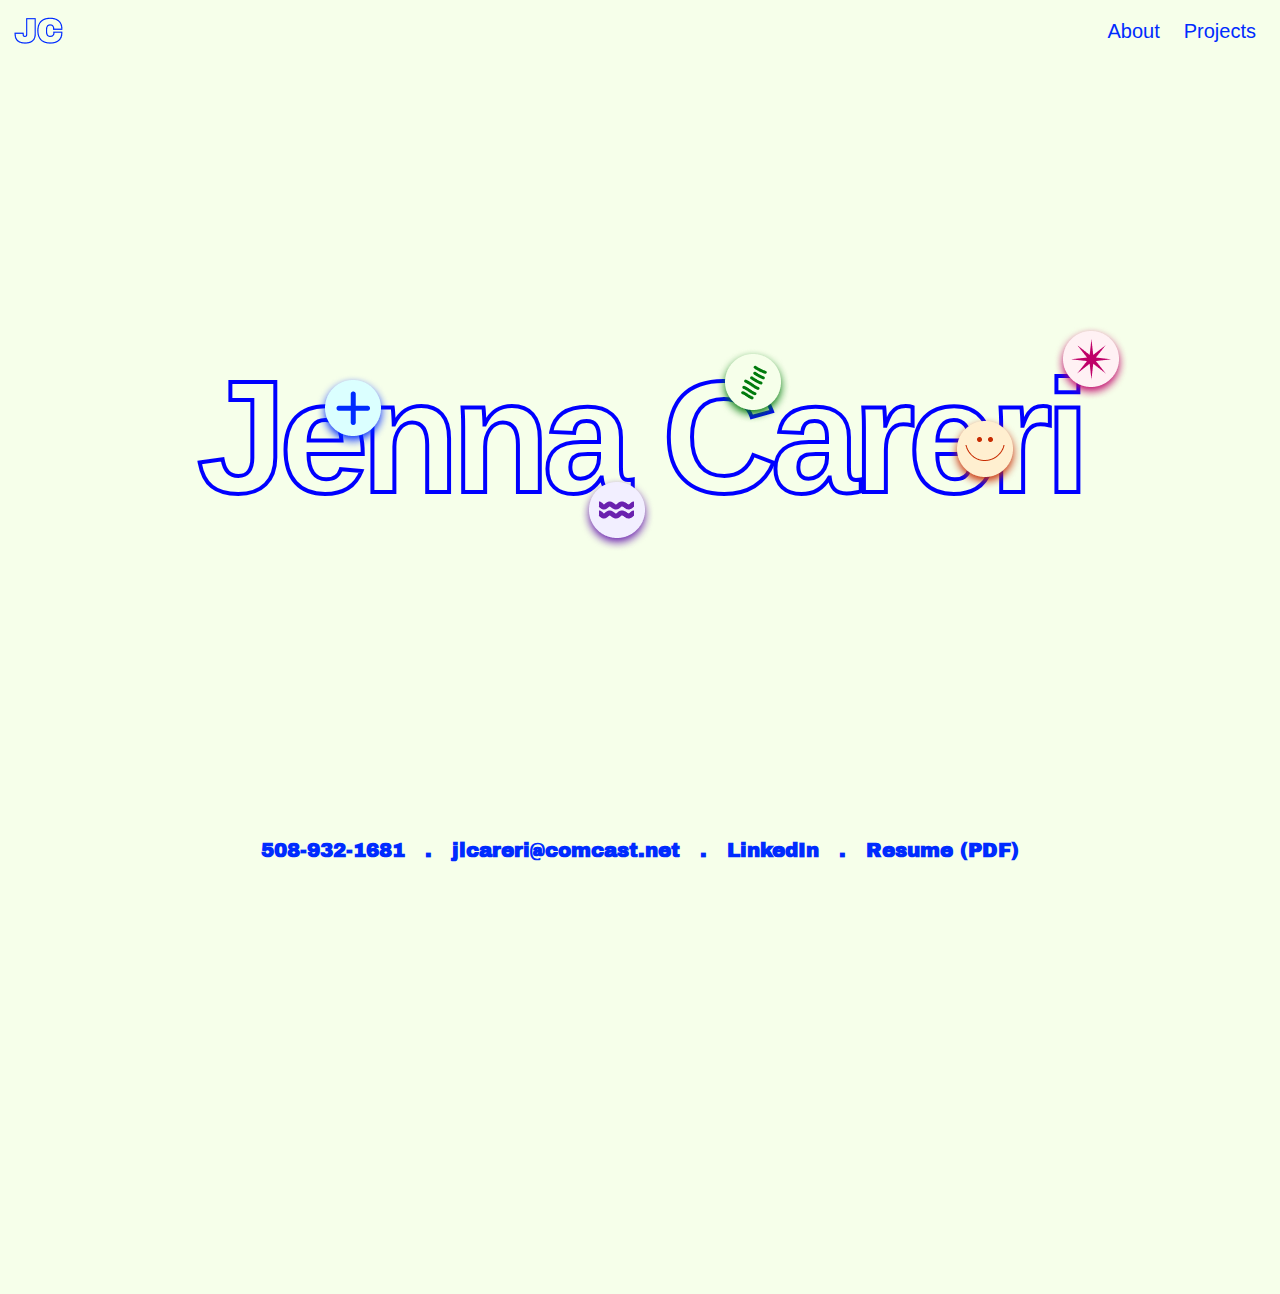
==== index.html @ 5a7331b0 "first-commit" ====
<!DOCTYPE html>
<html lang="en">
<head>
    <meta charset="UTF-8">
    <meta name="viewport" content="width=device-width, initial-scale=1.0">
    <title>Portfolio</title>
    <!-- Bootstrap CSS -->
    <link rel="stylesheet" href="https://cdn.jsdelivr.net/npm/bootstrap@5.0.2/dist/css/bootstrap.min.css">
    
    <link rel="stylesheet" href="assets/css/style.css">
</head>
<body>
    <div class="wrapper">
        <div class="header">
            <div class="navbar-content">
                <nav class="navbar navbar-expand">
                    <div class="container">
                        <a class="navbar-brand" href="index.html">
                            <img src="assets/images/logo-blue.png" class="mw-100 logo-img">
                        </a>
                        <button class="navbar-toggler" type="button" data-bs-toggle="collapse" data-bs-target="#navbarSupportedContent" aria-controls="navbarSupportedContent" aria-expanded="false" aria-label="Toggle navigation">
                            <i class="fas fa-bars"></i>
                        </button>
                        <div class="collapse navbar-collapse" id="navbarSupportedContent">
                            <ul class="navbar-nav ms-auto mb-2 mb-lg-0 align-items-center">
                                <li class="nav-item">
                                    <a class="nav-link" href="about.html">About</a>
                                </li>
                                <li class="nav-item dropdown">
                                  <a class="nav-link dropdown-toggle" href="#" role="button" data-bs-toggle="dropdown" aria-expanded="false">
                                    Projects
                                  </a>
                                  <ul class="dropdown-menu">
                                    <li><a class="dropdown-item" href="ebay.html">eBay currency conversion</a></li>
                                    <li><a class="dropdown-item" href="mobile-app.html">Pocket Local mobile app</a></li>
                                    <li><a class="dropdown-item" href="urban.html">Crossroads Urban Center redesign</a></li>
                                    <li><a class="dropdown-item" href="snippets.html">Extras and snippets</a></li>
                                  </ul>
                                </li>
                            </ul>
                        </div>
                    </div>
                </nav>
            </div>
        </div>
        <div class="main-content">
            <div class="index-content">
                <div class="container">
                    <div class="float-text">
                        <span>J</span>                   
                        <span>
                            e
                            <div class="vector vector-blue"><a href="#" class="index-dk-hover" data-target="float-blue"><img src="assets/images/Blue.png" class=""></a></div>                
                        </span>                   
                        <span class="text-img" data-id="float-blue"><a href="#"><img src="assets/images/index-1.png" alt=""></a></span>                   
                        <span>n</span>                   
                        <span>n</span>                   
                        <span>
                            a
                            <div class="vector vector-purple"><a href="#" class="index-dk-hover" data-target="float-purple"><img src="assets/images/Purple.png" class=""></a></div>
                        </span>                   
                        <span class="text-img" data-id="float-purple"><a href="#"><img src="assets/images/index-2.png" alt=""></a></span>                   
                        <span class="nbsp">&nbsp;</span>  
                        <span>
                            C
                            <div class="vector vector-green"><a href="#" class="index-dk-hover" data-target="float-green"><img src="assets/images/Green.png" class=""></a></div>
                        </span>                   
                        <span class="text-img" data-id="float-green"><a href="#"><img src="assets/images/index-3.png" alt=""></a></span>                   
                        <span>a</span>                   
                        <span>r</span>                   
                        <span>
                            e
                            <div class="vector vector-orange"><a href="#" class="index-dk-hover" data-target="float-orange"><img src="assets/images/Orange.png" class=""></a></div>
                        </span>                   
                        <span class="text-img" data-id="float-orange"><a href="#"><img src="assets/images/index-4.png" alt=""></a></span>                   
                        <span>r</span>                   
                        <span>
                            i
                            <div class="vector vector-pink"><a href="#" class="index-dk-hover" data-target="float-pink"><img src="assets/images/Pink.png" class=""></a></div>
                        </span>   
                        <span class="text-img" data-id="float-pink"><a href="#"><img src="assets/images/index-5.png" alt=""></a></span>                   
                    </div>
                </div>
            </div>
        </div>
        <div class="index-footer">
            <div class="container">
                <div class="if-links">
                    <div class="if-link"><a href="tel:508-932-1681">508-932-1681</a></div>
                    <div class="if-link">.</div>
                    <div class="if-link"><a href="mailto:jlcareri@comcast.net">jlcareri@comcast.net</a></div>
                    <div class="if-link">.</div>
                    <div class="if-link"><a href="https://www.linkedin.com/in/jennacareri/" target="_blank">LinkedIn</a></div>
                    <div class="if-link">.</div>
                    <div class="if-link"><a href="#">Resume (PDF)</a></div>
                </div>
            </div>
        </div>
        <div class="footer-section">
            <div class="footer-content">
                <div class="container">
                    <div class="row w-100 mx-auto">
                        <div class="col-lg-7 col-md-7 col-sm-12 col-12">
                            <div class="footer-links">
                                <div class="footer-link"><a href="about.html">About</a></div>
                                <div class="footer-link"><a href="ebay.html">eBay currency conversion experience</a></div>
                                <div class="footer-link"><a href="mobile-app.html">Pocket Local mobile app</a></div>
                                <div class="footer-link"><a href="urban.html">Crossroads Urban Center redesign</a></div>
                                <div class="footer-link"><a href="snippets.html">Extras and snippets</a></div>
                            </div>
                        </div>
                        <div class="col-lg-5 col-md-5 col-sm-12 col-12">
                            <div class="right-content-flex">
                                <div class="top-content">
                                    <div class="contact-info"><a href="tel:508-932-1681">508-932-1681</a></div>
                                    <div class="contact-info"><a href="mailto:jlcareri@comcast.net">jlcareri@comcast.net</a></div>
                                    <div class="contact-info"><a href="https://www.linkedin.com/in/jennacareri/" target="_blank">LinkedIn</a></div>
                                    <div class="contact-info"><a href="#">Resume (PDF)</a></div>
                                </div>
                                <div class="bottom-content">
                                    <div>Salt Lake City, UT</div>
                                    <div>Website coded by @username_here</div>
                                </div>
                            </div>
                        </div>
                    </div>
                </div>
            </div>
        </div>
    </div>
    

    <!-- Jquery CDN -->
    <script src="https://cdnjs.cloudflare.com/ajax/libs/jquery/3.4.1/jquery.min.js"></script>
    <!-- Bootstrap JS -->
    <script src="https://cdn.jsdelivr.net/npm/bootstrap@5.0.2/dist/js/bootstrap.bundle.min.js"></script>
    <script>
        $(document).ready(function(){
            // index text hover function
            var dataTargeted ;
            $(".index-dk-hover").mouseover(function(){
                setTimeout(() => {
                    $(".float-text").removeClass(dataTargeted);
                    $(".float-text .text-img").removeClass("active");
                    dataTargeted = $(this).attr("data-target");
                    $(".float-text").addClass(dataTargeted);
                    $(".float-text .text-img").each(function() {
                        if ($(this).attr("data-id") == dataTargeted) {
                            $(this).addClass("active");
                        }
                    });
                }, 400);
            });
            $(".index-content").hover(function(){},function(){
                $(".float-text").removeClass(dataTargeted);
                $(".float-text .text-img").removeClass("active");
            });
        
            // index text position fixed
            var headerH = $('.index-content').scrollTop();
            // console.log($(window).scrollTop());
            $(window).scroll(function() {
                if($(window).scrollTop() > 50){
                    $(".index-footer").hide();
                }else{
                    $(".index-footer").show();
                }
                console.log($('.index-content')[0].offsetTop - $(window).scrollTop());
                if ($('.index-content')[0].offsetTop - $(window).scrollTop() < 30) {
                    console.log(1231);
                    $(".index-content").addClass("top-fixed");
                }else{
                    $(".index-content").removeClass("top-fixed");
                }
            // console.log($('.index-content')[0].offsetTop);
                var headerH = $('.index-content').outerHeight(true);
                // console.log(headerH);
            });
            
        });
    </script>
</body>
</html>
---- assets/css/style.css ----
@font-face {
    font-family: 'ArchivoBlack';
    src: url("fonts/ArchivoBlack-Regular.woff2") format("woff2"),
      url("fonts/ArchivoBlack-Regular.woff") format("woff");
}
@import url('https://fonts.googleapis.com/css2?family=Archivo+Black&display=swap');

*{
    padding: 0px;
    margin: 0px;
    box-sizing: border-box;
}

body {
    font-size: 20px;
    font-weight: 400;
    line-height: 26.94px;
    font-family: "Archivo Black", sans-serif;
    padding-top: 55px;
    background-color: #F6FFEA;
    overflow-x: hidden;
    scroll-behavior: smooth;
}
.container {
    max-width: 1280px;
}
a,
.btn {
    color: inherit;
    outline: 0px !important;
    box-shadow: none !important;
    text-decoration: none;
    display: inline-block;
}
.btn-main {
    color: #fff;
    width: 325px;
    max-width: 100%;
    padding: 20px 30px;
    font-size: 22px;
    font-weight: 600;
    line-height: 23.94px;
    border-radius: 50px;
    letter-spacing: 1px;
}
.btn-main:hover {
    color: #fff;
    opacity: 0.9;
}
.wrapper {
    position: relative;
    z-index: 10;
}
.header .navbar-content{
    background-color: #F6FFEA;
    position: fixed;
    top: 0px;
    width: 100%;
    left: 0px;
    z-index: 10000;
}
.dropdown-toggle::after{
    display: none;
}
.navbar-expand .navbar-nav .dropdown-menu{
    right: 10px;
    left: auto;
    background-color: #F6FFEA;
    border: 0px;
    border-radius: 0px !important;
    box-shadow: 0 .5rem 1rem rgba(0,0,0,.15);
}
.dropdown-item,
.header .navbar-content .navbar-nav .nav-link{
    color: #002BFF;
    font-weight: 400;
    padding: 8px 12px;
    text-align: center;
}
.dropdown-item:hover,
.header .navbar-content .navbar-nav .nav-link.show,
.header .navbar-content .navbar-nav .nav-link:hover{
    font-style: italic;
}
.dropdown-item:hover {
    background-color: transparent;
    color: #002BFF;
}
.main-content {
    padding: 20px 0px;
    min-height: calc(100vh - 135px);
    position: relative;
    z-index: 100;
    background-color: #F6FFEA;
    display: flex;
    align-items: center;
    justify-content: center;
}

.footer-section {
    position: relative;
    z-index: -10;
    min-height: 392px;
}
.footer-section .footer-content {
    background-color: #002BFF;
    padding: 50px 0px;
    position: fixed;
    bottom: 0px;
    width: 100%;
    z-index: 90;
    left: 0px;

}
.footer-content .footer-link a {
    font-size: 34px;
    font-weight: 700;
    line-height: 37.17px;
    font-family: 'ArchivoBlack';
    color: #F6FFEA;
    margin-bottom: 24px;
}
.footer-content .right-content-flex a:hover, 
.footer-content .footer-link a:hover {
    text-decoration: underline;
}
.footer-content .footer-link:last-child a {
    margin-bottom: 0px;
}
.footer-content  .right-content-flex {
    display: flex;
    flex-direction: column;
    justify-content: space-between;
    gap: 12px;
    height: 100%;
    color: #F6FFEA;
    text-align: end;
}
.footer-content .right-content-flex a {
    font-weight: 700;
    line-height: 21.76px;
    
    font-family: 'ArchivoBlack';
    color: #F6FFEA;
}


/* index page style */

.index-content {
    width: 100%;
}
.index-content.top-fixed {
    position: fixed;
    left: 0px;
    top: 50px;
}
.float-text{
    font-size: 160px;
    line-height: 174.08px;
    -webkit-text-stroke: 4px blue;
    font-weight: 900;
    display: flex;
    align-items: center;
    color: transparent;
    justify-content: center;
    position: relative;
    transition: 0.3s all;
    letter-spacing: -7px;
}
.float-text span {
    position: relative;
}
.float-text span .vector {
    position: absolute;
    z-index: 10;
}
.float-text span .vector a{
    display: flex;
}
/* .float-text .text-img img, */
.float-text .text-img{
    width: 0px;
    opacity: 0;
    /* overflow: hidden; */
    transition: 0.3s all;
}
/* .float-text .text-img.active img, */
.float-text .text-img.active{
    width: 100%;
    padding-left: 20px;
    opacity: 1; 
}

.float-text.float-blue{
    left: 270px;
}
.float-text span .vector.vector-blue {
    top: 24px;
    right: -30px;
}
.float-text.float-purple{
    left: -50px;
}
.float-text.float-purple .nbsp{
    display: none;
}
.float-text span .vector.vector-purple {
    bottom: -27px;
    right: -30px;
}
.float-text.float-green{
    left: -192px;
}
.float-text span .vector.vector-green {
    top: -2px;
    right: -20px;
}
.float-text.float-orange{
    left: -435px;
}
.float-text span .vector.vector-orange {
    top: 65px;
    right: -33px;
}
.float-text.float-pink{
    left: -589px;
}
.float-text.float-pink .text-img.active{
    padding-left: 40px;
}
.float-text span .vector.vector-pink {
    top: -25px;
    right: -46px;
}

.index-footer {
    padding: 20px 0px 40px;
    background-color: #F6FFEA;
}
.index-footer .if-links {
    display: flex;
    justify-content: center;
    gap: 20px;
    color: #002BFF;
    font-weight: 700;
    line-height: 21.76px;
}
.index-footer .if-links .if-link a,
.index-footer .if-links .if-link {
    font-family: 'ArchivoBlack';
    color: #002BFF;
    font-weight: 700;
    line-height: 21.76px;
}




/* about page style */

.about-body .navbar-expand .navbar-nav .dropdown-menu,
.about-body .main-content,
.about-body .header .navbar-content,
.about-body {
    background-color: #FFF1F4;
}
.about-body .main-content {
    min-height: calc(100vh - 55px);
}
.about-body .dropdown-item:hover,
.about-body .dropdown-item,
.about-body .header .navbar-content .navbar-nav .nav-link {
    color: #BF0068;
}
.about-body .footer-section .footer-content{
    background-color: #BF0068;
}
.about-content {
    max-width: 950px;
    padding-left: 10px;
    position: relative;
    margin: auto;
    color: #BF0068;
    border-left: 2px solid #BF0068;
}
.about-content::before,
.about-content::after {
    content: "";
    position: absolute;
    width: 20px;
    height: 20px;
    border-radius: 50%;
    background-color: #BF0068;
    top: 0px;
    left: -11px;
}
.about-content::after {
    top: auto;
    bottom: 0px;
}
.about-content .img {
    box-shadow: 0 .5rem 1rem rgba(0,0,0,.15);
}
.about-content .heading {
    font-family: 'ArchivoBlack';
    font-size: 36px;
    font-weight: 700;
    line-height: 39.17px;
    margin-bottom: 30px;
}
.about-content .title {
    font-family: 'ArchivoBlack';
    font-size: 24px;
    font-weight: 600;
    line-height: 26.11px;
    margin-bottom: 15px;
}
.about-content .text {
    font-weight: 500;
    margin-bottom: 30px;
}
.about-content .btn-main {
    background-color: #BF0068;
}
.about-body .mb-60 {
    margin-bottom: 60px;
}
.about-content .af-links {
    display: flex;
    gap: 20px;
}
.about-content .af-links .af-link,
.about-content .af-links .af-link a {
    color: #BF0068;
    font-family: 'ArchivoBlack';
    font-size: 30px;
    font-weight: 700;
    line-height: 32.64px;
}

/* bottom menu style for project pages */

.boottom-menu {
    padding: 20px;
    position: fixed;
    width: 100%;
    left: 0px;
    overflow-x: auto;
    top: -50px;
    z-index: 9999;
    transition: 0.3s all;
}
.boottom-menu.active {
    top: 55px;
}
.boottom-menu .bm-flex{
    display: flex;
    gap: 70px;
    align-items: center;
    justify-content: center;
}
.boottom-menu .bm-flex a{
    display: inline-block;
    color: #F2EFFF;
}
.boottom-menu .bm-flex a.active{
    font-style: italic;
}


/* project pages common style */

.project-page .main-content {
    min-height: calc(100vh - 55px);
}
.project-page .hero-section {
    padding-top: 90px;
    font-family: 'ArchivoBlack';
    margin-bottom: 60px;
}
.project-page .hero-section .heading {
    font-size: 70px;
    font-weight: 700;
    line-height: 76.16px;
    margin-bottom: 30px;
}
.project-page .hero-section .text {
    font-size: 40px;
    font-weight: 700;
    line-height: 43.52px;
    margin-bottom: 50px;
}
.project-page .tabs-content {
    border-left: 1px solid #fff;
    color: #fff;
    position: relative;
    margin-bottom: 60px;
    padding-left: 12px;
}
.project-page .tabs-content::after {
    content: "";
    position: absolute;
    width: 20px;
    height: 20px;
    border-radius: 50%;
    background-color: #fff;
    bottom: 0px;
    left: -11px;
}
.project-page .tabs-content .tab-section {
    padding-bottom: 60px;
}
.project-page .tabs-content .tab-section:last-child {
    padding-bottom: 0px;
}
.project-page .tabs-content .heading {
    font-size: 36px;
    font-weight: 700;
    line-height: 39.17px;
    margin-bottom: 30px;
    position: relative;
}

.project-page .tabs-content .heading::before {
    content: "";
    position: absolute;
    width: 20px;
    height: 20px;
    border-radius: 50%;
    background-color: #fff;
    top: 0px;
    left: -35px;
}
.project-page .tabs-content .title {
    font-size: 24px;
    font-weight: 700;
    line-height: 26.11px;
    margin-bottom: 15px;
}
.project-page .tabs-content .text {
    margin-bottom: 30px;
}
.project-page .tabs-content .methodology-buttons {
    display: flex;
    align-items: center;
    gap: 20px;
    flex-wrap: wrap;
}
.project-page .tabs-content .btn-main {
    width: auto;
    font-family: 'ArchivoBlack';
    padding: 15px 25px;
}
.project-page .tabs-content #final-designs .btn-main {
    padding: 20px 30px;
}
.project-page .tabs-content .my-60 {
    margin: 60px 0px;
}



/* ebay page style  */

.ebay-body .boottom-menu,
.ebay-body .navbar-expand .navbar-nav .dropdown-menu,
.ebay-body .main-content,
.ebay-body .header .navbar-content,
.ebay-body {
    background-color: #002BFF;
}
.ebay-body .tabs-content .tab-section,
.ebay-body .hero-section,
.ebay-body .dropdown-item:hover,
.ebay-body .dropdown-item,
.ebay-body .header .navbar-content .navbar-nav .nav-link {
    color: #DBFFFF;
}
.ebay-body .tabs-content .btn-main,
.ebay-body .tabs-content::after,
.ebay-body .tabs-content .heading::before,
.ebay-body .footer-section .footer-content{
    background-color: #DBFFFF;
}
.ebay-body .tabs-content .btn-main,
.ebay-body .footer-content .right-content-flex,
.ebay-body .footer-content .right-content-flex a,
.ebay-body .footer-content .footer-link a {
    color: #002BFF;
}

.ebay-body .tabs-content .excerpts-card {
    width: 100%;
    max-width: 248px;
    padding: 20px;
    background-color: #fff;
    color: #002BFF;
}
.ebay-body .tabs-content .excerpts-card .heading {
    font-size: 25px;
    line-height: 27.2px;
    margin-bottom: 5px;
    font-family: 'ArchivoBlack';
}
.ebay-body .tabs-content .excerpts-card .heading::before {
    display: none;
}
.ebay-body .tabs-content .excerpts-card .title {
    font-size: 20px;
    line-height: 21.76px;
    font-family: 'ArchivoBlack';
}
.ebay-body .tabs-content .excerpts-card .text {
    font-size: 18px;
    letter-spacing: -1px;
    margin-bottom: 0px;
}

/* mobile-app page style */

.mobile-app-body .boottom-menu,
.mobile-app-body .navbar-expand .navbar-nav .dropdown-menu,
.mobile-app-body .main-content,
.mobile-app-body .header .navbar-content,
.mobile-app-body {
    background-color: #6A21AE;
}
.mobile-app-body .tabs-content .tab-section,
.mobile-app-body .hero-section,
.mobile-app-body .dropdown-item:hover,
.mobile-app-body .dropdown-item,
.mobile-app-body .header .navbar-content .navbar-nav .nav-link {
    color: #F2EFFF;
}
.mobile-app-body .tabs-content .btn-main,
.mobile-app-body .tabs-content::after,
.mobile-app-body .tabs-content .heading::before,
.mobile-app-body .footer-section .footer-content{
    background-color: #F2EFFF;
}
.mobile-app-body .tabs-content .btn-main,
.mobile-app-body .footer-content .right-content-flex,
.mobile-app-body .footer-content .right-content-flex a,
.mobile-app-body .footer-content .footer-link a {
    color: #6A21AE;
}

/* snippets page style */

.snippets-body .boottom-menu,
.snippets-body .navbar-expand .navbar-nav .dropdown-menu,
.snippets-body .main-content,
.snippets-body .header .navbar-content,
.snippets-body {
    background-color: #C72B01;
}
.snippets-body .tabs-content .tab-section,
.snippets-body .hero-section,
.snippets-body .dropdown-item:hover,
.snippets-body .dropdown-item,
.snippets-body .header .navbar-content .navbar-nav .nav-link {
    color: #FFEFD0;
}
.snippets-body .tabs-content .btn-main,
.snippets-body .tabs-content::after,
.snippets-body .tabs-content .heading::before,
.snippets-body .footer-section .footer-content{
    background-color: #FFEFD0;
}
.snippets-body .tabs-content .btn-main,
.snippets-body .footer-content .right-content-flex,
.snippets-body .footer-content .right-content-flex a,
.snippets-body .footer-content .footer-link a {
    color: #C72B01;
}
.snippets-body .snippets-overview-img {
    border-radius: 20px;
}

/* urban page style */

.urban-body .boottom-menu,
.urban-body .navbar-expand .navbar-nav .dropdown-menu,
.urban-body .main-content,
.urban-body .header .navbar-content,
.urban-body {
    background-color: #007A0C;
}
.urban-body .tabs-content .tab-section,
.urban-body .hero-section,
.urban-body .dropdown-item:hover,
.urban-body .dropdown-item,
.urban-body .header .navbar-content .navbar-nav .nav-link {
    color: #F6FFEA;
}
.urban-body .tabs-content .btn-main,
.urban-body .tabs-content::after,
.urban-body .tabs-content .heading::before,
.urban-body .footer-section .footer-content{
    background-color: #F6FFEA;
}
.urban-body .tabs-content .btn-main,
.urban-body .footer-content .right-content-flex,
.urban-body .footer-content .right-content-flex a,
.urban-body .footer-content .footer-link a {
    color: #007A0C;
}
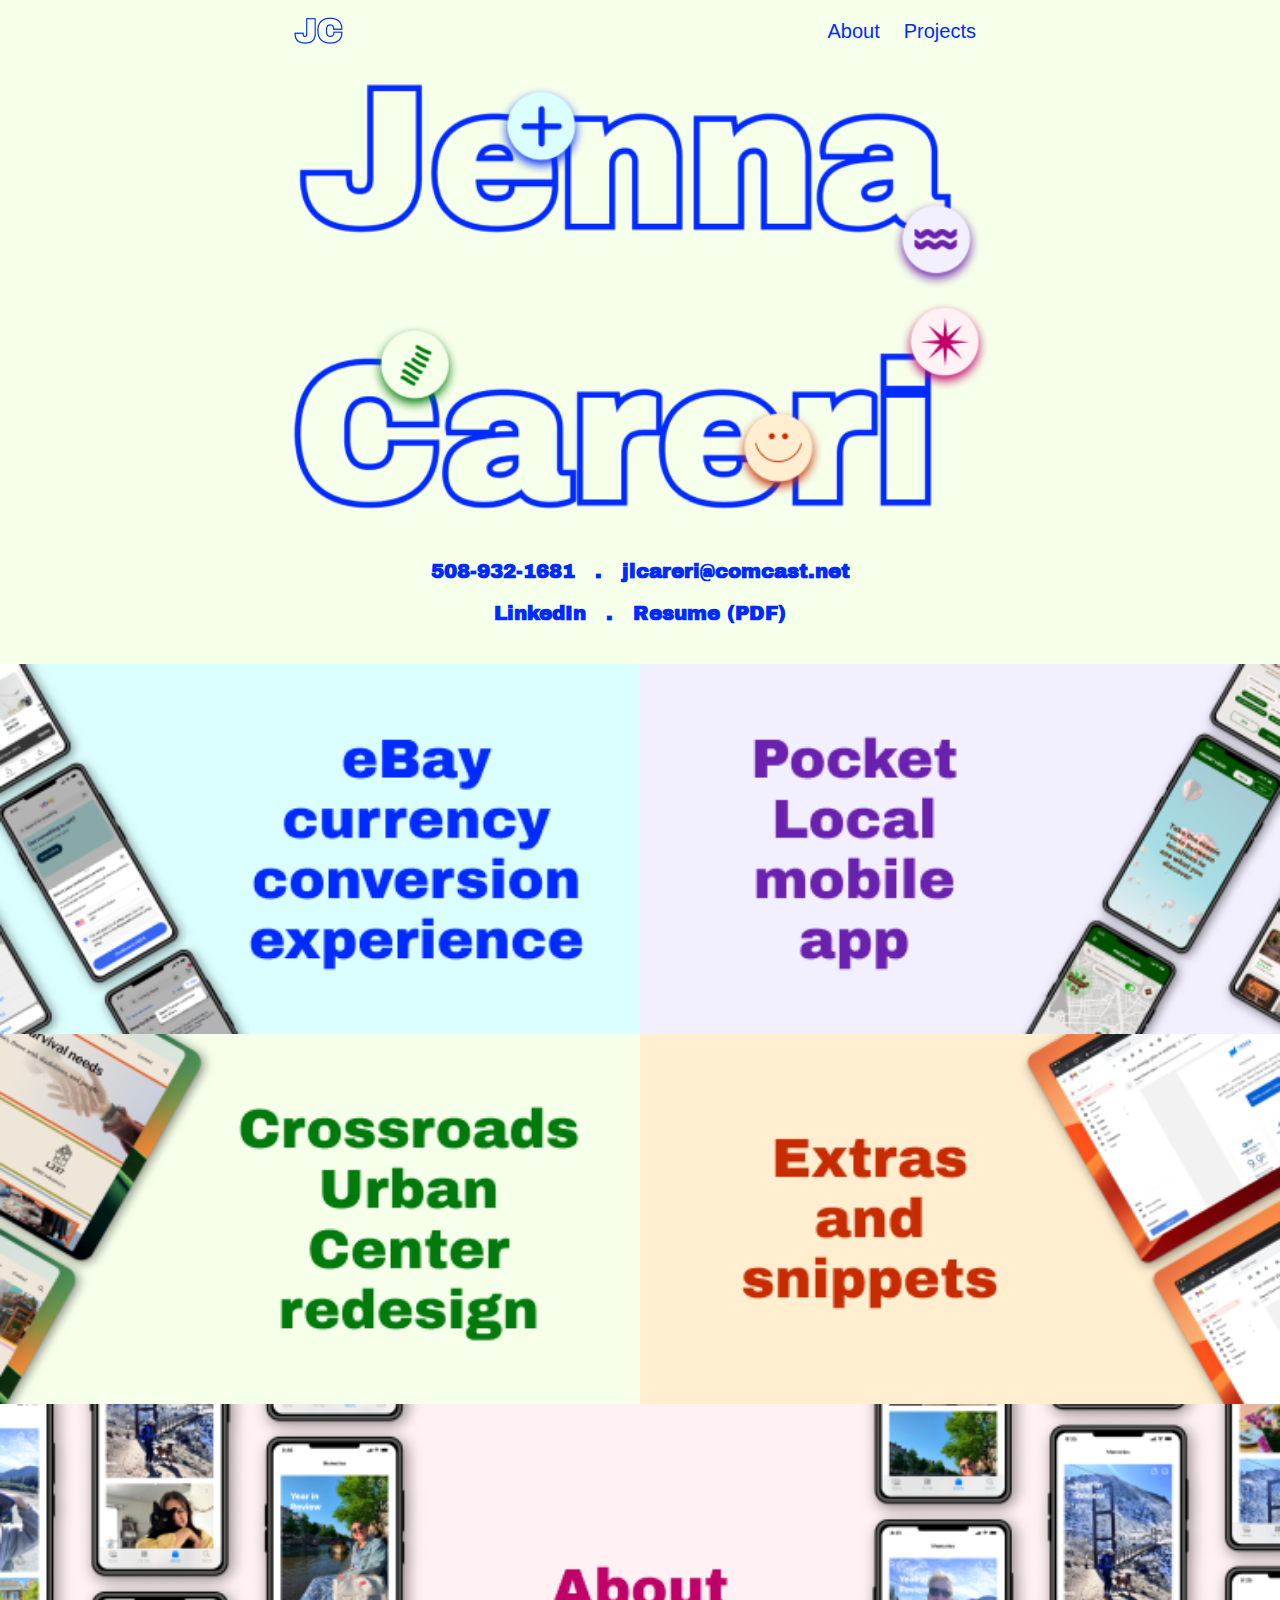
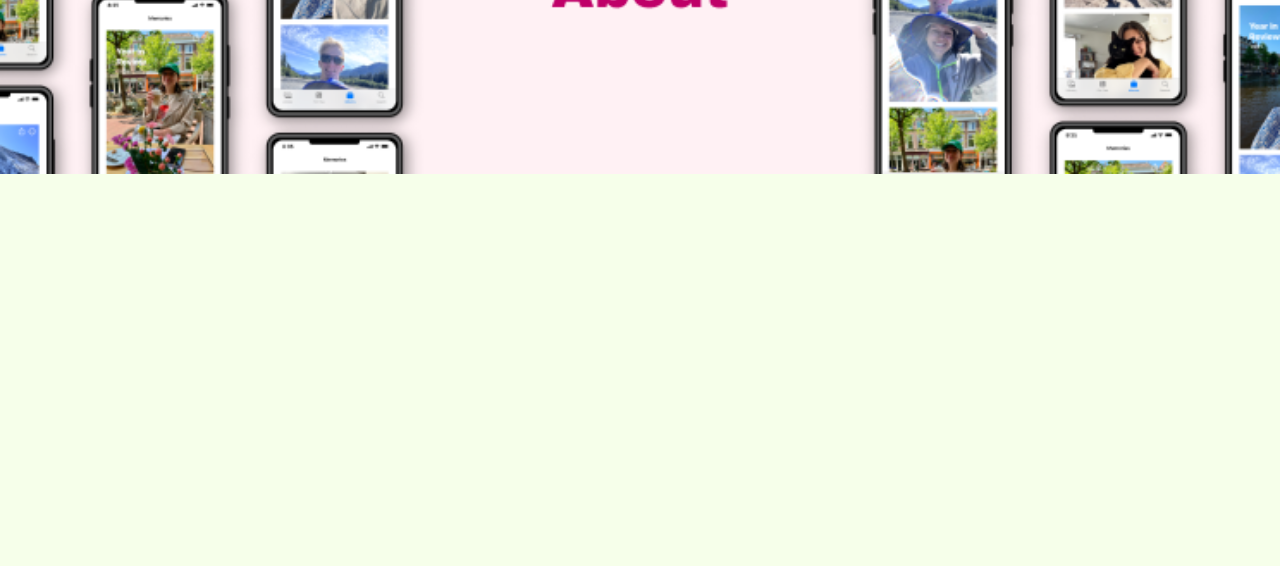
==== commit 9229ad30: "ch" ====
--- a/index.html
+++ b/index.html
@@ -6,10 +6,12 @@
     <title>Portfolio</title>
     <!-- Bootstrap CSS -->
     <link rel="stylesheet" href="https://cdn.jsdelivr.net/npm/bootstrap@5.0.2/dist/css/bootstrap.min.css">
+    <!-- fontawesome CSS -->
+    <link rel="stylesheet" href="https://cdnjs.cloudflare.com/ajax/libs/font-awesome/5.11.2/css/all.min.css">
     
     <link rel="stylesheet" href="assets/css/style.css">
 </head>
-<body>
+<body class="index-page">
     <div class="wrapper">
         <div class="header">
             <div class="navbar-content">
@@ -43,7 +45,7 @@
                 </nav>
             </div>
         </div>
-        <div class="main-content">
+        <div class="main-content desktop-show">
             <div class="index-content">
                 <div class="container">
                     <div class="float-text">
@@ -52,40 +54,45 @@
                             e
                             <div class="vector vector-blue"><a href="#" class="index-dk-hover" data-target="float-blue"><img src="assets/images/Blue.png" class=""></a></div>                
                         </span>                   
-                        <span class="text-img" data-id="float-blue"><a href="#"><img src="assets/images/index-1.png" alt=""></a></span>                   
+                        <span class="text-img" data-id="float-blue"><a href="#"><img src="assets/images/index-1-desktop.png" alt=""></a></span>                   
                         <span>n</span>                   
                         <span>n</span>                   
                         <span>
                             a
                             <div class="vector vector-purple"><a href="#" class="index-dk-hover" data-target="float-purple"><img src="assets/images/Purple.png" class=""></a></div>
                         </span>                   
-                        <span class="text-img" data-id="float-purple"><a href="#"><img src="assets/images/index-2.png" alt=""></a></span>                   
+                        <span class="text-img" data-id="float-purple"><a href="#"><img src="assets/images/index-2-desktop.png" alt=""></a></span>                   
                         <span class="nbsp">&nbsp;</span>  
                         <span>
                             C
                             <div class="vector vector-green"><a href="#" class="index-dk-hover" data-target="float-green"><img src="assets/images/Green.png" class=""></a></div>
                         </span>                   
-                        <span class="text-img" data-id="float-green"><a href="#"><img src="assets/images/index-3.png" alt=""></a></span>                   
+                        <span class="text-img" data-id="float-green"><a href="#"><img src="assets/images/index-3-desktop.png" alt=""></a></span>                   
                         <span>a</span>                   
                         <span>r</span>                   
                         <span>
                             e
                             <div class="vector vector-orange"><a href="#" class="index-dk-hover" data-target="float-orange"><img src="assets/images/Orange.png" class=""></a></div>
                         </span>                   
-                        <span class="text-img" data-id="float-orange"><a href="#"><img src="assets/images/index-4.png" alt=""></a></span>                   
+                        <span class="text-img" data-id="float-orange"><a href="#"><img src="assets/images/index-4-desktop.png" alt=""></a></span>                   
                         <span>r</span>                   
                         <span>
                             i
                             <div class="vector vector-pink"><a href="#" class="index-dk-hover" data-target="float-pink"><img src="assets/images/Pink.png" class=""></a></div>
                         </span>   
-                        <span class="text-img" data-id="float-pink"><a href="#"><img src="assets/images/index-5.png" alt=""></a></span>                   
+                        <span class="text-img" data-id="float-pink"><a href="#"><img src="assets/images/index-5-desktop.png" alt=""></a></span>                   
                     </div>
                 </div>
+            </div>
+        </div>
+        <div class="index-tablet-mobile-content tablet-show mobile-show">
+            <div class="container">
+                <div class="img"><img src="assets/images/index-content-tablet-mobile.png" class="w-100"></div>
             </div>
         </div>
         <div class="index-footer">
             <div class="container">
-                <div class="if-links">
+                <div class="if-links mobile-none">
                     <div class="if-link"><a href="tel:508-932-1681">508-932-1681</a></div>
                     <div class="if-link">.</div>
                     <div class="if-link"><a href="mailto:jlcareri@comcast.net">jlcareri@comcast.net</a></div>
@@ -94,28 +101,69 @@
                     <div class="if-link">.</div>
                     <div class="if-link"><a href="#">Resume (PDF)</a></div>
                 </div>
-            </div>
+                <div class="if-links mobile-show">
+                    <div class="if-link"><a href="tel:508-932-1681">508-932-1681</a></div>
+                    <div class="if-link">.</div>
+                    <div class="if-link"><a href="#">Resume (PDF)</a></div>
+                    <div class="if-link"><a href="mailto:jlcareri@comcast.net">jlcareri@comcast.net</a></div>
+                    <div class="if-link">.</div>
+                    <div class="if-link"><a href="https://www.linkedin.com/in/jennacareri/" target="_blank">LinkedIn</a></div>
+                </div>
+            </div>
+        </div>
+        <div class="index-footer-top-section">
+            <div class="row w-100 mx-auto">
+                <div class="col-lg-6 col-md-6 col-sm-12 col-12 px-0">
+                    <div class="img tablet-show"><a href="ebay.html"><img src="assets/images/index-1-tablet.png" class="w-100"></a></div>
+                    <div class="img mobile-show"><a href="ebay.html"><img src="assets/images/index-1-mobile.png" class="w-100"></a></div>
+                </div>
+                <div class="col-lg-6 col-md-6 col-sm-12 col-12 px-0">
+                    <div class="img tablet-show"><a href="mobile-app.html"><img src="assets/images/index-2-tablet.png" class="w-100"></a></div>
+                    <div class="img mobile-show"><a href="mobile-app.html"><img src="assets/images/index-2-mobile.png" class="w-100"></a></div>
+                </div>
+                <div class="col-lg-6 col-md-6 col-sm-12 col-12 px-0">
+                    <div class="img tablet-show"><a href="urban.html"><img src="assets/images/index-3-tablet.png" class="w-100"></a></div>
+                    <div class="img mobile-show"><a href="urban.html"><img src="assets/images/index-3-mobile.png" class="w-100"></a></div>
+                </div>
+                <div class="col-lg-6 col-md-6 col-sm-12 col-12 px-0">
+                    <div class="img tablet-show"><a href="snippets.html"><img src="assets/images/index-4-tablet.png" class="w-100"></a></div>
+                    <div class="img mobile-show"><a href="snippets.html"><img src="assets/images/index-4-mobile.png" class="w-100"></a></div>
+                </div>
+                <div class="col-lg-12 col-md-12 col-sm-12 col-12 px-0">
+                    <div class="img tablet-show"><a href="about.html"><img src="assets/images/index-5-tablet.png" class="w-100"></a></div>
+                    <div class="img mobile-show"><a href="about.html"><img src="assets/images/index-5-mobile.png" class="w-100"></a></div>
+                </div>
+            </div>
+            
         </div>
         <div class="footer-section">
             <div class="footer-content">
                 <div class="container">
                     <div class="row w-100 mx-auto">
-                        <div class="col-lg-7 col-md-7 col-sm-12 col-12">
+                        <div class="col-lg-7 col-md-7 col-sm-12 col-12 mobile-none">
                             <div class="footer-links">
                                 <div class="footer-link"><a href="about.html">About</a></div>
-                                <div class="footer-link"><a href="ebay.html">eBay currency conversion experience</a></div>
+                                <div class="footer-link"><a href="ebay.html">eBay currency conversion</a></div>
                                 <div class="footer-link"><a href="mobile-app.html">Pocket Local mobile app</a></div>
-                                <div class="footer-link"><a href="urban.html">Crossroads Urban Center redesign</a></div>
+                                <div class="footer-link"><a href="urban.html">Crossroads <span class="desktop-show">Urban Center</span> redesign</a></div>
                                 <div class="footer-link"><a href="snippets.html">Extras and snippets</a></div>
                             </div>
                         </div>
                         <div class="col-lg-5 col-md-5 col-sm-12 col-12">
                             <div class="right-content-flex">
-                                <div class="top-content">
+                                <div class="top-content mobile-none">
                                     <div class="contact-info"><a href="tel:508-932-1681">508-932-1681</a></div>
                                     <div class="contact-info"><a href="mailto:jlcareri@comcast.net">jlcareri@comcast.net</a></div>
                                     <div class="contact-info"><a href="https://www.linkedin.com/in/jennacareri/" target="_blank">LinkedIn</a></div>
                                     <div class="contact-info"><a href="#">Resume (PDF)</a></div>
+                                </div>
+                                <div class="top-content mobile-show">
+                                    <div class="contact-info"><a href="tel:508-932-1681">508-932-1681</a></div>
+                                    <div class="contact-info">.</div>
+                                    <div class="contact-info"><a href="#">Resume (PDF)</a></div>
+                                    <div class="contact-info"><a href="mailto:jlcareri@comcast.net">jlcareri@comcast.net</a></div>
+                                    <div class="contact-info">.</div>
+                                    <div class="contact-info"><a href="https://www.linkedin.com/in/jennacareri/" target="_blank">LinkedIn</a></div>
                                 </div>
                                 <div class="bottom-content">
                                     <div>Salt Lake City, UT</div>
--- a/assets/css/style.css
+++ b/assets/css/style.css
@@ -97,6 +97,10 @@
     justify-content: center;
 }
 
+.index-footer-top-section a{
+    width: 100%;
+}
+
 .footer-section {
     position: relative;
     z-index: -10;
@@ -120,6 +124,9 @@
     color: #F6FFEA;
     margin-bottom: 24px;
 }
+.footer-content .footer-link a .desktop-show {
+    display: inline-block;
+}
 .footer-content .right-content-flex a:hover, 
 .footer-content .footer-link a:hover {
     text-decoration: underline;
@@ -136,6 +143,7 @@
     color: #F6FFEA;
     text-align: end;
 }
+.footer-content .right-content-flex .top-content,
 .footer-content .right-content-flex a {
     font-weight: 700;
     line-height: 21.76px;
@@ -415,6 +423,7 @@
     padding-bottom: 0px;
 }
 .project-page .tabs-content .heading {
+    font-family: 'ArchivoBlack';
     font-size: 36px;
     font-weight: 700;
     line-height: 39.17px;
@@ -433,6 +442,7 @@
     left: -35px;
 }
 .project-page .tabs-content .title {
+    font-family: 'ArchivoBlack';
     font-size: 24px;
     font-weight: 700;
     line-height: 26.11px;
@@ -452,6 +462,9 @@
     font-family: 'ArchivoBlack';
     padding: 15px 25px;
 }
+.project-page .tabs-content .img {
+    margin-bottom: 30px;
+} 
 .project-page .tabs-content #final-designs .btn-main {
     padding: 20px 30px;
 }
@@ -485,6 +498,7 @@
 }
 .ebay-body .tabs-content .btn-main,
 .ebay-body .footer-content .right-content-flex,
+.ebay-body .footer-content .right-content-flex .top-content,
 .ebay-body .footer-content .right-content-flex a,
 .ebay-body .footer-content .footer-link a {
     color: #002BFF;
@@ -516,6 +530,9 @@
     letter-spacing: -1px;
     margin-bottom: 0px;
 }
+.ebay-body .tabs-content #final-designs .btn-main i {
+    margin-right: 8px;
+}
 
 /* mobile-app page style */
 
@@ -541,6 +558,7 @@
 }
 .mobile-app-body .tabs-content .btn-main,
 .mobile-app-body .footer-content .right-content-flex,
+.mobile-app-body .footer-content .right-content-flex .top-content,
 .mobile-app-body .footer-content .right-content-flex a,
 .mobile-app-body .footer-content .footer-link a {
     color: #6A21AE;
@@ -570,6 +588,7 @@
 }
 .snippets-body .tabs-content .btn-main,
 .snippets-body .footer-content .right-content-flex,
+.snippets-body .footer-content .right-content-flex .top-content,
 .snippets-body .footer-content .right-content-flex a,
 .snippets-body .footer-content .footer-link a {
     color: #C72B01;
@@ -602,9 +621,249 @@
 }
 .urban-body .tabs-content .btn-main,
 .urban-body .footer-content .right-content-flex,
+.urban-body .footer-content .right-content-flex .top-content,
 .urban-body .footer-content .right-content-flex a,
 .urban-body .footer-content .footer-link a {
     color: #007A0C;
 }
 
-
+.tablet-show {
+    display: none;
+}
+.index-footer .if-links.mobile-show,
+.mobile-show {
+    display: none;
+}
+.desktop-show {
+    display: block;
+}
+.index-page .main-content.desktop-show {
+    display: flex;
+}
+
+
+
+@media screen and (min-width: 744px) and (max-width: 1280px) {
+    .container {
+        max-width: 720px;
+    }
+    .footer-content .footer-link a {
+        font-size: 25px;
+        line-height: 27.2px;
+    }
+    .footer-content .right-content-flex a {
+        font-size: 16px;
+        line-height: 17.41px;
+    }
+    .footer-content .right-content-flex .bottom-content {
+        font-size: 16px;
+        line-height: 21.55px;
+    }
+
+    .index-footer .if-links {
+        flex-wrap: wrap;
+        justify-content: center;
+        max-width: 450px;
+        margin: auto;
+    }
+    .index-footer .if-links .if-link:nth-child(4) {
+        display: none;
+    }
+
+    .about-content {
+        max-width: 720px;
+        padding: 0px 12px;
+    }
+    .about-content .af-links .af-link,
+    .about-content .af-links .af-link a{
+        font-size: 22px;
+        line-height: 23.94px;
+    }
+
+    .boottom-menu .bm-flex {
+        gap: 50px;
+    }
+    .project-page .tabs-content .methodology-buttons .btn-main {
+        font-size: 18px;
+        line-height: 19.58px;
+    }
+    .ebay-body .tabs-content .excerpts-card {
+        max-width: 100%;
+    }
+    
+    .index-page .main-content.desktop-show,
+    .footer-content .footer-link a .desktop-show,
+    .desktop-show {
+        display: none;
+    }
+    .index-footer .if-links.mobile-show,
+    .mobile-show {
+        display: none;
+    }
+    .tablet-show {
+        display: block;
+    }
+}
+
+
+@media screen and (max-width: 744px){
+    body {
+        font-size: 16px;
+        line-height: 21.55px;
+    }
+    .dropdown-item,
+    .header .navbar-content .navbar-nav .nav-link {
+        font-size: 18px;
+        line-height: 24.25px;
+    }
+    .dropdown-toggle::after{
+        display: inline-block;
+        content: "\f078";
+        font-size: 15px;
+        font-weight: 900;
+        font-family: "Font Awesome 5 Free";
+        border: 0px;
+        vertical-align: 0;
+        margin: 0px;
+    }
+    .footer-section {
+        min-height: 185px;
+    }
+    .footer-section .footer-content {
+        padding: 20px 0px;
+    }
+    .footer-content .right-content-flex {
+        gap: 20px;
+    }
+    .footer-content .right-content-flex .top-content {
+        display: flex;
+        justify-content: center;
+        flex-wrap: wrap;
+        gap: 10px;
+    }
+    .footer-content .right-content-flex .bottom-content {
+        font-size: 14px;
+        font-weight: 600;
+        line-height: 18.86px;
+        text-align: center;
+    }
+
+    .index-footer .if-links {
+        flex-wrap: wrap;
+        justify-content: center;
+        gap: 10px;
+    }
+    
+    .about-content {
+        border: 0px;
+        max-width: 100%;
+        padding-left: 0px;
+    }
+    .about-content::before,
+    .about-content::after,
+    .about-content .img{
+        display: none;
+    }
+    .about-content .heading {
+        font-size: 30px;
+        line-height: 32.64px;
+    }
+    .about-content .title {
+        font-size: 20px;
+        line-height: 21.76px;
+    }
+    .about-content .text {
+        margin-bottom: 0px;
+    }
+    .about-content .mb-60 {
+        margin-bottom: 50px;
+    }
+    .about-content .af-links{
+        flex-wrap: wrap;
+        justify-content: center;
+    }
+    .about-content .af-links .af-link,
+    .about-content .af-links .af-link a {
+        font-size: 14px;
+        line-height: 15.23px;
+    }
+
+
+    .ebay-body .tabs-content .excerpts-card {
+       max-width: 100%;
+    }
+    .project-page .hero-section {
+        padding-top: 40px;
+    }
+    .project-page .hero-section .heading {
+        font-size: 50px;
+        line-height: 54.4px;
+    }
+    .project-page .hero-section .text {
+        font-size: 30px;
+        line-height: 32.64px;
+    }
+    .project-page .boottom-menu {
+        padding: 0px;
+        overflow-x: visible;
+    }
+    .project-page .boottom-menu .bm-flex {
+        gap: 31px;
+        padding: 20px;
+        width: 100%;
+        justify-content: flex-start;
+        overflow-x: auto;
+    }
+    .project-page .boottom-menu .bm-flex a {
+        font-size: 18px;
+        line-height: 24.25px;
+        white-space: nowrap;
+    }
+    .project-page .tabs-content {
+        border-left: 0px;
+        padding-left: 0px;
+    }
+    .project-page .tabs-content::after,
+    .project-page .tabs-content .heading::before {
+        display: none;
+    }
+    .project-page .tabs-content .heading{
+        font-size: 30px;
+        line-height: 32.64px;
+    }
+    .project-page .tabs-content .title{
+        font-size: 20px;
+        line-height: 21.76px;
+    }
+    .project-page .tabs-content .methodology-buttons {
+        justify-content: center;
+    }
+    .project-page .tabs-content .methodology-buttons .btn {
+        font-size: 14px;
+        line-height: 15.23px;
+    }
+    .project-page .tabs-content .btn-main {
+        font-size: 16px;
+        line-height: 17.41px;
+    }
+
+
+    .index-page .main-content.desktop-show,
+    .footer-content .footer-link a .desktop-show,
+    .desktop-show {
+        display: none;
+    }
+    .tablet-show {
+        display: none;
+    }
+    .mobile-show {
+        display: block;
+    }
+    .index-footer .if-links.mobile-show {
+        display: flex;
+    }
+    .index-footer .if-links.mobile-none,
+    .mobile-none {
+        display: none !important;
+    }
+}
